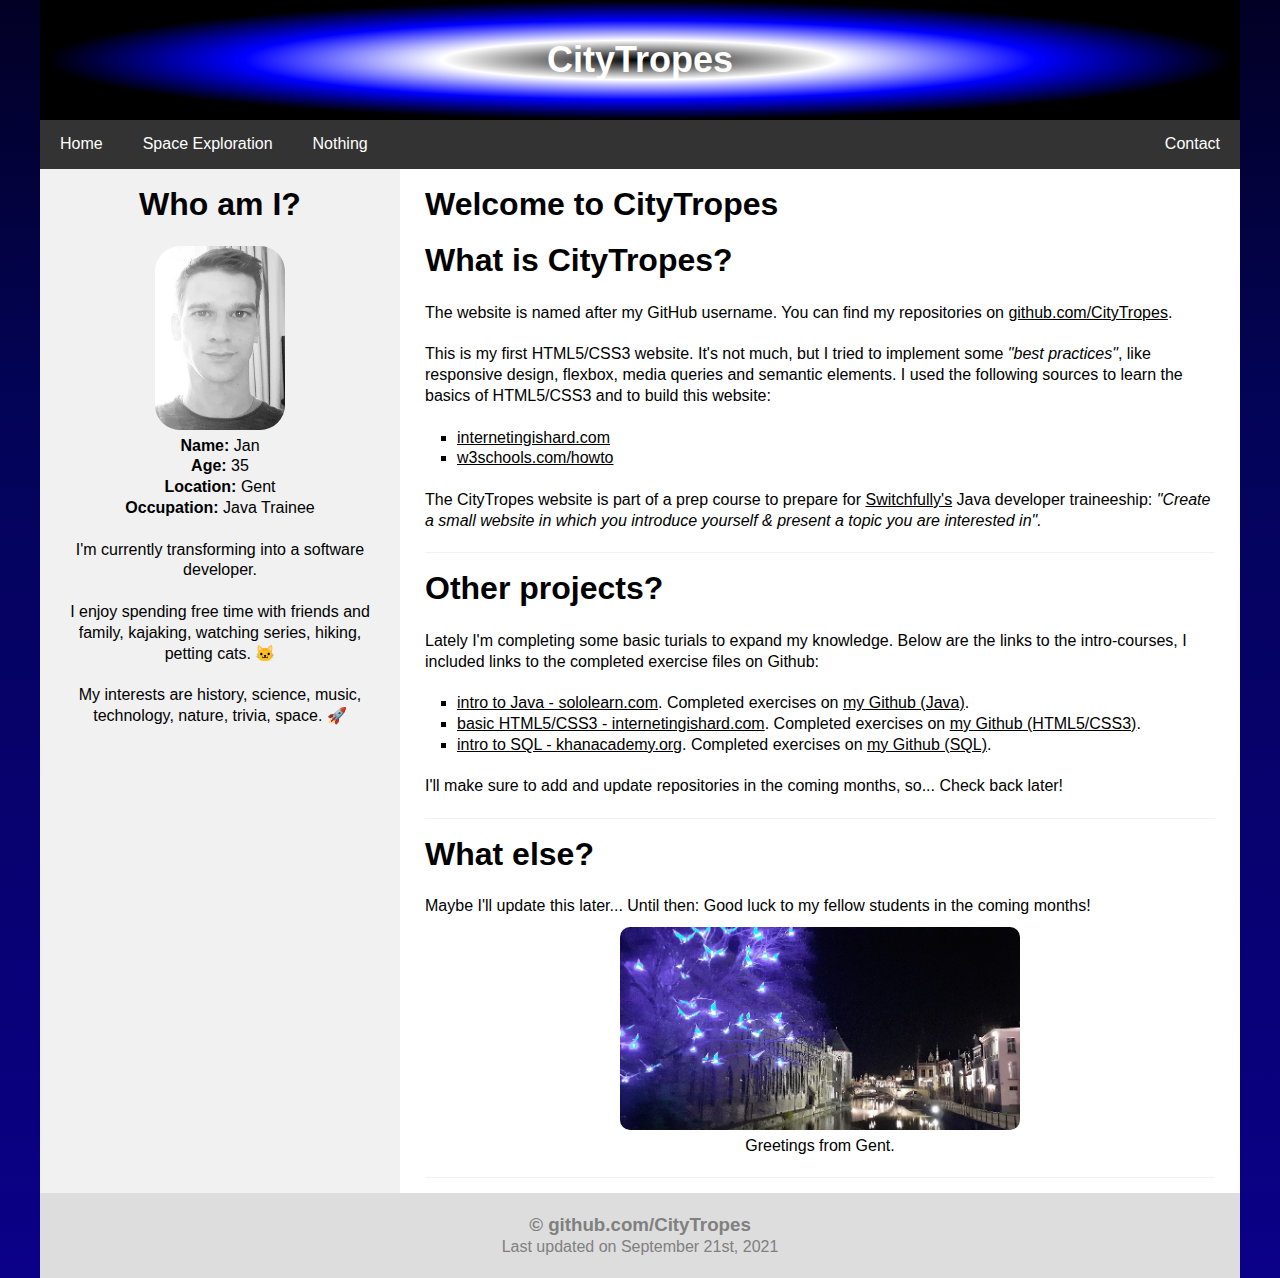
==== index.html @ 532b37c0 "init commit" ====
<!DOCTYPE html>
<html lang="en">
<head>
<title>Welcome to CityTropes</title>
<meta charset="UTF-8">
<link rel='stylesheet' href='styles/styles.css'/>
<meta name="viewport" content="width=device-width, initial-scale=1">
</head>

<body>

  <header class="header">
    <h1>CityTropes</h1>
  </header>

  <nav class="navbar">
    <a href="index.html">Home</a>
    <a href="pages/topic.html">Space Exploration</a>
    <a href="pages/nothing.html">Nothing</a>
    <a href="pages/contact.html" class="right">Contact</a>
  </nav>


  <div class="row">
    <section class="side">
      <h1>Who am I?</h1>
      <p><br></p>
      <p>
        <img class="profilepic" src='images/me.jpg' alt="profile picture"/>
      </p>
      <p>
        <strong>Name:</strong> Jan<br>
        <strong>Age:</strong> 35<br>
        <strong>Location: </strong> Gent<br>
        <strong>Occupation:</strong> Java Trainee<br>
      <p><br></p>
      <p>
         I'm currently transforming into a software developer.<br>
         <br>I enjoy spending free time with friends and family, kajaking, watching series, hiking, petting cats. &#128049;
         <br><br>My interests are history, science, music, technology, nature, trivia, space. &#128640;
      </p>
    </section>

    <section class="main">
      <h1>Welcome to CityTropes</h1>
      <!-- <p><br></p> -->

      <article class="article">
        <h1>What is CityTropes?</h1>
        <p><br>
          The website is named after my GitHub username. You can find my repositories on <a href='https://github.com/CityTropes' target='_blank'>github.com/CityTropes</a>.</p>
        <p><br>
          This is my first HTML5/CSS3 website. It's not much, but I tried to implement some <em>"best practices"</em>, like responsive design, flexbox, media queries and semantic elements.

          I used the following sources to learn the basics of HTML5/CSS3 and to build this website:<br>
          <br>
          <ul class="customIndent">
            <li><a href='https://www.internetingishard.com/' target='_blank'>internetingishard.com</a></li>
            <li><a href='https://www.w3schools.com/howto/' target='_blank'>w3schools.com/howto</a></li>
          </ul>
        </p>
          <p><br></p>
          <p>
            The CityTropes website is part of a prep course to prepare for <a href='https://switchfully.com/' target='_blank'>Switchfully's</a> Java developer traineeship: <em>"Create a small website in which you introduce yourself & present a topic you are interested in".</em>
          </p>
        <p><br></p>
      </article>

      <article class="article">
        <h1>Other projects?</h1>
        <p><br>
          Lately I'm completing some basic turials to expand my knowledge. Below are the links to the intro-courses, I included links to the completed exercise files on Github:<br>
          <br>
          <ul class="customIndent">
            <li><a href='https://www.sololearn.com/Course/Java' target='_blank'>intro to Java - sololearn.com</a>. Completed exercises on <a href='https://github.com/CityTropes/Basic_JAVA_Sololearn.com' target='_blank'>my Github (Java)</a>.</li>
            <li><a href='https://www.internetingishard.com/' target='_blank'>basic HTML5/CSS3 - internetingishard.com</a>. Completed exercises on <a href='https://github.com/CityTropes/HTML5_CSS3_internetingishard.com' target='_blank'>my Github (HTML5/CSS3)</a>.</li>
            <li><a href='https://www.khanacademy.org/computing/computer-programming/sql' target='_blank'>intro to SQL - khanacademy.org</a>. Completed exercises on <a href='https://github.com/CityTropes/intro_to_SQL_Khan_Academy' target='_blank'>my Github (SQL)</a>.</li>
          </ul>
        </p>
        <p><br></p>
        <p>
          I'll make sure to add and update repositories in the coming months, so... Check back later!
        </p>
        <p><br></p>
      </article>

      <article class="article">
        <h1>What else?</h1>
        <p><br>
          Maybe I'll update this later... Until then: Good luck to my fellow students in the coming months!

          <div class = "centerimage">
            <img class="articlepic" src='images/gent.jpg' alt="gent picture"/>
            <br>Greetings from Gent.
          </div>

        </p>
        <p><br></p>
      </article>

    </section>
  </div>

  <footer class="footer">
    <h3>
      <a class="footerlink" href='https://github.com/CityTropes' target='_blank'>&#169; github.com/CityTropes</a>
    </h3>
    <p class="footertext">Last updated on September 21st, 2021</p>
  </footer>


</body>
</html>
---- styles/styles.css ----
body {
 font-family: Arial, Helvetica, sans-serif;
 line-height: 1.3;
 max-width: 1200px;
 margin:auto;
 background: rgb(2,0,36);
 background: linear-gradient(180deg, rgba(2,0,36,1) 0%, rgba(3,3,87,1) 31%, rgba(11,0,136,1) 100%);
 background-repeat: no-repeat;
 background-color: rgba(11,0,136,1);
}

/* unvisited and visited link */
a:link, a:visited {
 color: black;
}

/* mouse over link */ /* selected link */
a:hover, a:active {
 color: blue;
}

.header {
  padding: 20px; /* some padding */
  text-align: center;
  background: #1abc9c; /* green background */
  color: white; /* white text color */
  /*background-image: url("images/gent.jpg");*/
  background-image: radial-gradient(Black, white, blue, Black 70%); /*#333*/
  background-color: #cccccc; /* Used if the image is unavailable */
  height: 120px; /* You must set a specified height */
  background-repeat: no-repeat; /* Do not repeat the image */
  background-size: cover; /* Resize the background image to cover the entire container */
}
.header h1 {
  font-size: 36px;
  padding-top: 17px;
}

/* Style the top navigation bar */
.navbar {
  overflow: hidden; /* Hide overflow */
  background-color: #333; /* Dark background color */
}

/* Style the navigation bar links */
.navbar a {
  float: left; /* Make sure that the links stay side-by-side */
  display: block; /* Change the display to block, for responsive reasons (see below) */
  color: white; /* White text color */
  text-align: center; /* Center the text */
  padding: 14px 20px; /* Add some padding */
  text-decoration: none; /* Remove underline */
}

/* Right-aligned link */
.navbar a.right {
  float: right; /* Float a link to the right */
}

/* Change color on hover/mouse-over */
.navbar a:hover {
  background-color: #ddd; /* Grey background color */
  color: black; /* Black text color */
}

/* Ensure proper sizing. Use CSS Flexbox to handle layout */
* {
  margin: 0;
  padding: 0;
  box-sizing: border-box;
}

/* Column container */
.row {
  display: flex;
  flex-wrap: wrap;
}

/* Create two unequal columns that sits next to each other */
/* Sidebar/left column */
.side {
  flex: 30%; /* Set the width of the sidebar */
  background-color: #f1f1f1; /* Grey background color */
  padding: 15px 30px; /* Some padding */
  text-align: center;
}
.side h1 {
  text-align: center;
}


/* Main column */
.main {
  flex: 70%; /* Set the width of the main content */
  background-color: white; /* White background color */
  padding: 15px 25px; /* Some padding */
}

.article {
  border-bottom: solid;
  border-bottom-width: thin;
  border-color: #f1f1f1;
  padding-top: 15px;
}

.profilepic{
  width: 130px;
  border-radius: 25px;
}
.customIndent {
  padding-left: 2em;
  list-style-type: square;
}

.articlepic {
  max-width: 400px;
  border-radius: 10px;
  margin-top: 10px;
}
.centerimage {
  text-align: center;
}


/* Style inputs with type="text", select elements and textareas */
input[type=text], select, textarea {
 width: 100%; /* Full width */
 padding: 12px; /* Some padding */
 border: 1px solid #ccc; /* Gray border */
 border-radius: 4px; /* Rounded borders */
 box-sizing: border-box; /* Make sure that padding and width stays in place */
 margin-top: 6px; /* Add a top margin */
 margin-bottom: 16px; /* Bottom margin */
}

/* Style the submit button with a specific background color etc */
input[type=submit] {
 background-color: #04AA6D;
 color: white;
 padding: 12px 20px;
 border: none;
 border-radius: 4px;
 cursor: pointer;
}

/* When moving the mouse over the submit button, add a darker green color */
input[type=submit]:hover {
 background-color: #45a049;
}

.customBackground{
  background-image: gradient(Black, white);
}

/* Add a background color and some padding around the form */
.formcontainer {
width: 450px;
 border-radius: 5px;
 background-color: #f2f2f2;
 padding: 20px;
 margin:auto;
}

.footer {
  padding: 20px; /* Some padding */
  text-align: center; /* Center text*/
  background: #ddd;  Grey background */
}
a.footerlink {
  text-decoration: none;
  color: Grey;
}
p.footertext {
  color: Grey;
}
/* Responsive layout - when the screen is less than 700px wide, make the two columns stack on top of each other instead of next to each other */
@media screen and (max-width: 700px) {
  .row {
    flex-direction: column;
  }
}
/* Responsive layout - when the screen is less than 400px wide, make the navigation links stack on top of each other instead of next to each other */
@media screen and (max-width: 400px) {
  .navbar a {
    float: none;
    width: 100%;
  }
  .articlepic {
    width: 60%;
  }
}
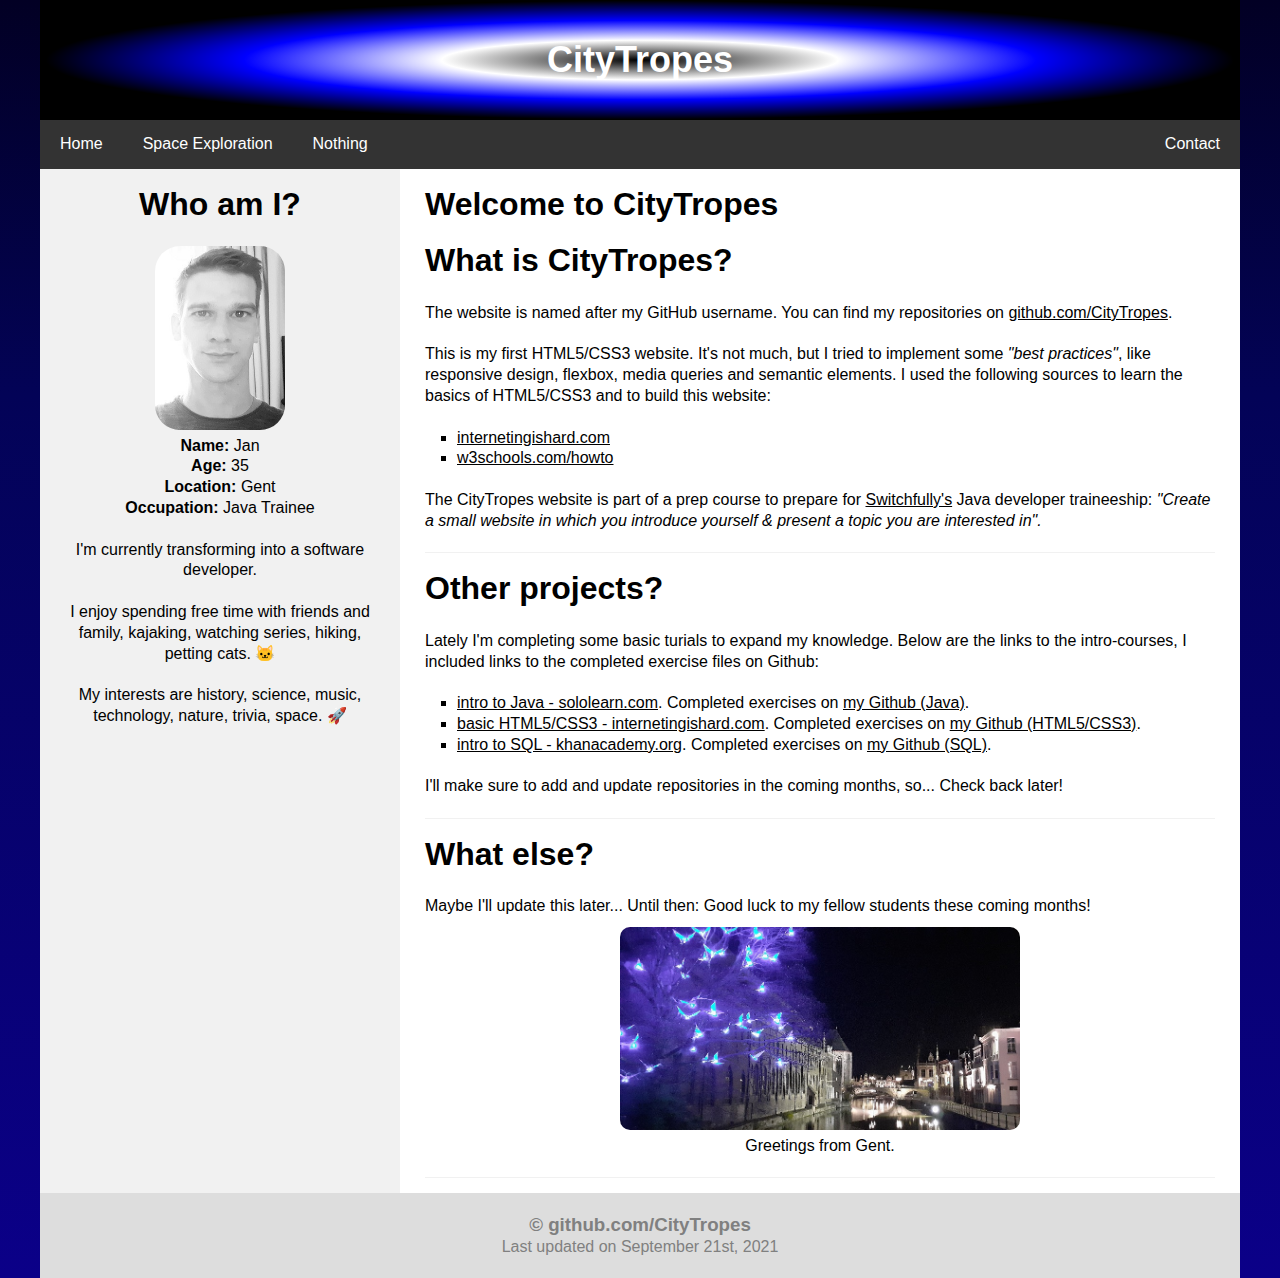
==== commit a67865f0: "Update index.html" ====
--- a/index.html
+++ b/index.html
@@ -87,7 +87,7 @@
       <article class="article">
         <h1>What else?</h1>
         <p><br>
-          Maybe I'll update this later... Until then: Good luck to my fellow students in the coming months!
+          Maybe I'll update this later... Until then: Good luck to my fellow students these coming months!
 
           <div class = "centerimage">
             <img class="articlepic" src='images/gent.jpg' alt="gent picture"/>
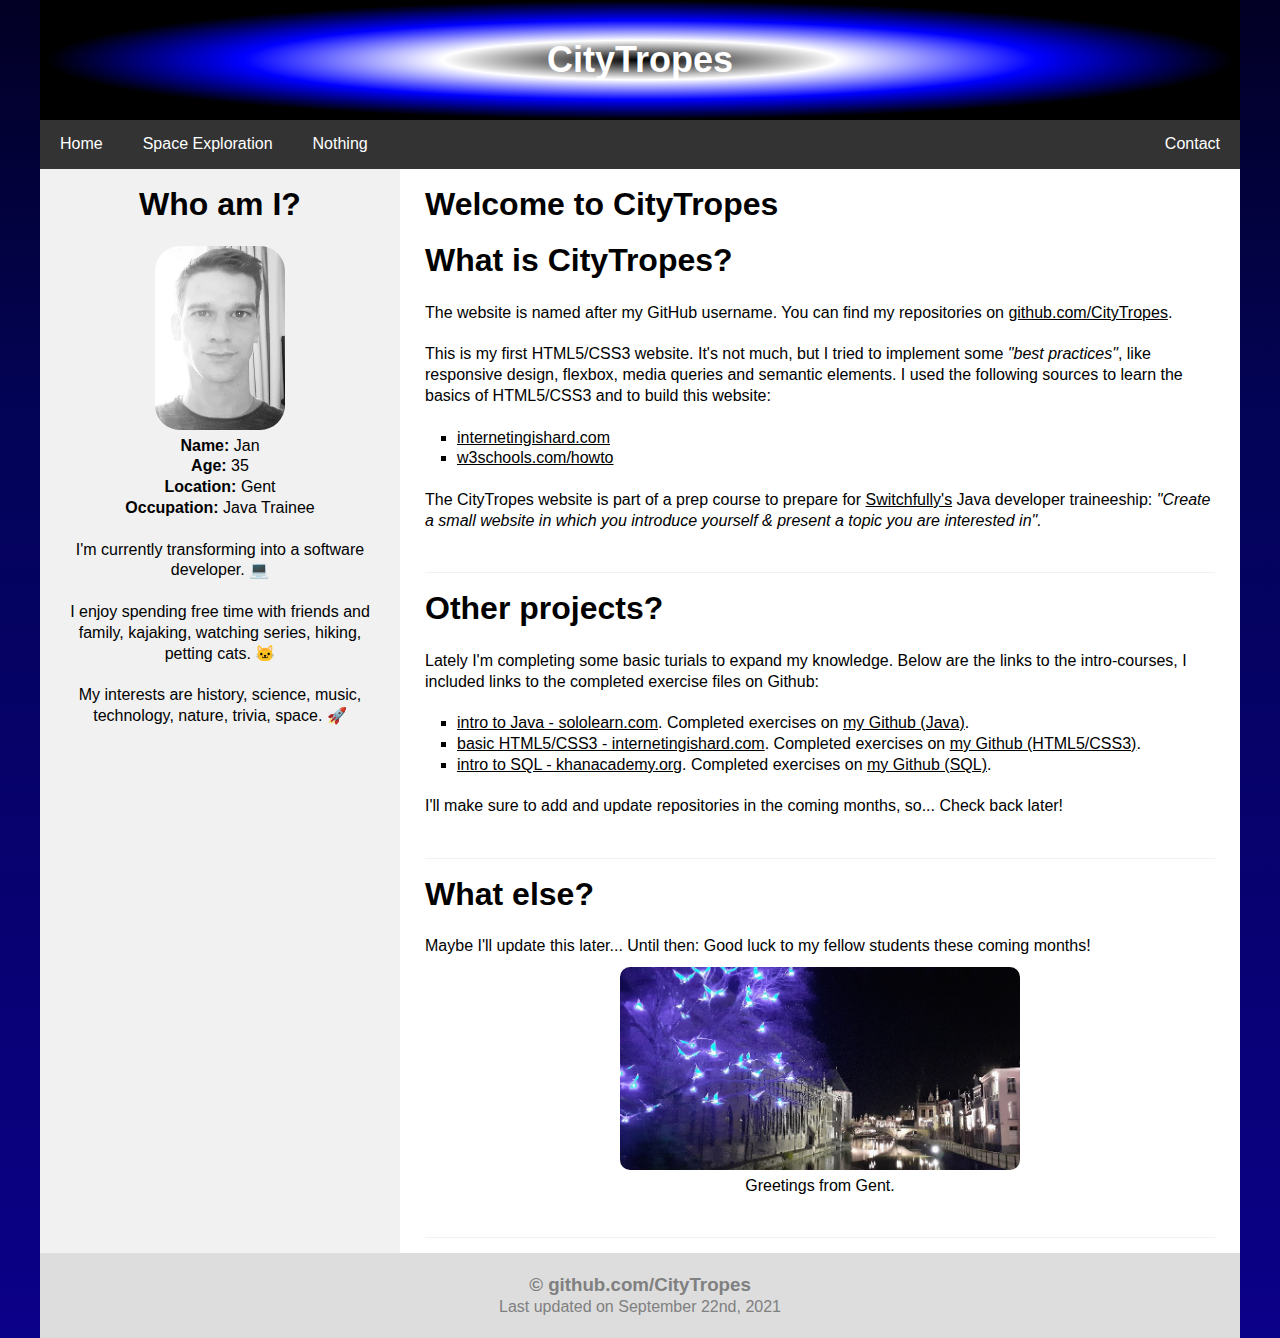
==== commit 453ec2d5: "added content" ====
--- a/index.html
+++ b/index.html
@@ -35,7 +35,7 @@
         <strong>Occupation:</strong> Java Trainee<br>
       <p><br></p>
       <p>
-         I'm currently transforming into a software developer.<br>
+         I'm currently transforming into a software developer. &#128187;<br>
          <br>I enjoy spending free time with friends and family, kajaking, watching series, hiking, petting cats. &#128049;
          <br><br>My interests are history, science, music, technology, nature, trivia, space. &#128640;
       </p>
@@ -105,7 +105,7 @@
     <h3>
       <a class="footerlink" href='https://github.com/CityTropes' target='_blank'>&#169; github.com/CityTropes</a>
     </h3>
-    <p class="footertext">Last updated on September 21st, 2021</p>
+    <p class="footertext">Last updated on September 22nd, 2021</p>
   </footer>
 
 
--- a/styles/styles.css
+++ b/styles/styles.css
@@ -101,6 +101,7 @@
   border-bottom-width: thin;
   border-color: #f1f1f1;
   padding-top: 15px;
+  padding-bottom: 20px;
 }
 
 .profilepic{
@@ -178,6 +179,9 @@
   .row {
     flex-direction: column;
   }
+  .articlepic {
+    width: 80%;
+  }
 }
 /* Responsive layout - when the screen is less than 400px wide, make the navigation links stack on top of each other instead of next to each other */
 @media screen and (max-width: 400px) {
@@ -188,4 +192,7 @@
   .articlepic {
     width: 60%;
   }
+/*  .centerimage {
+    width: 60%;
+  }*/
 }
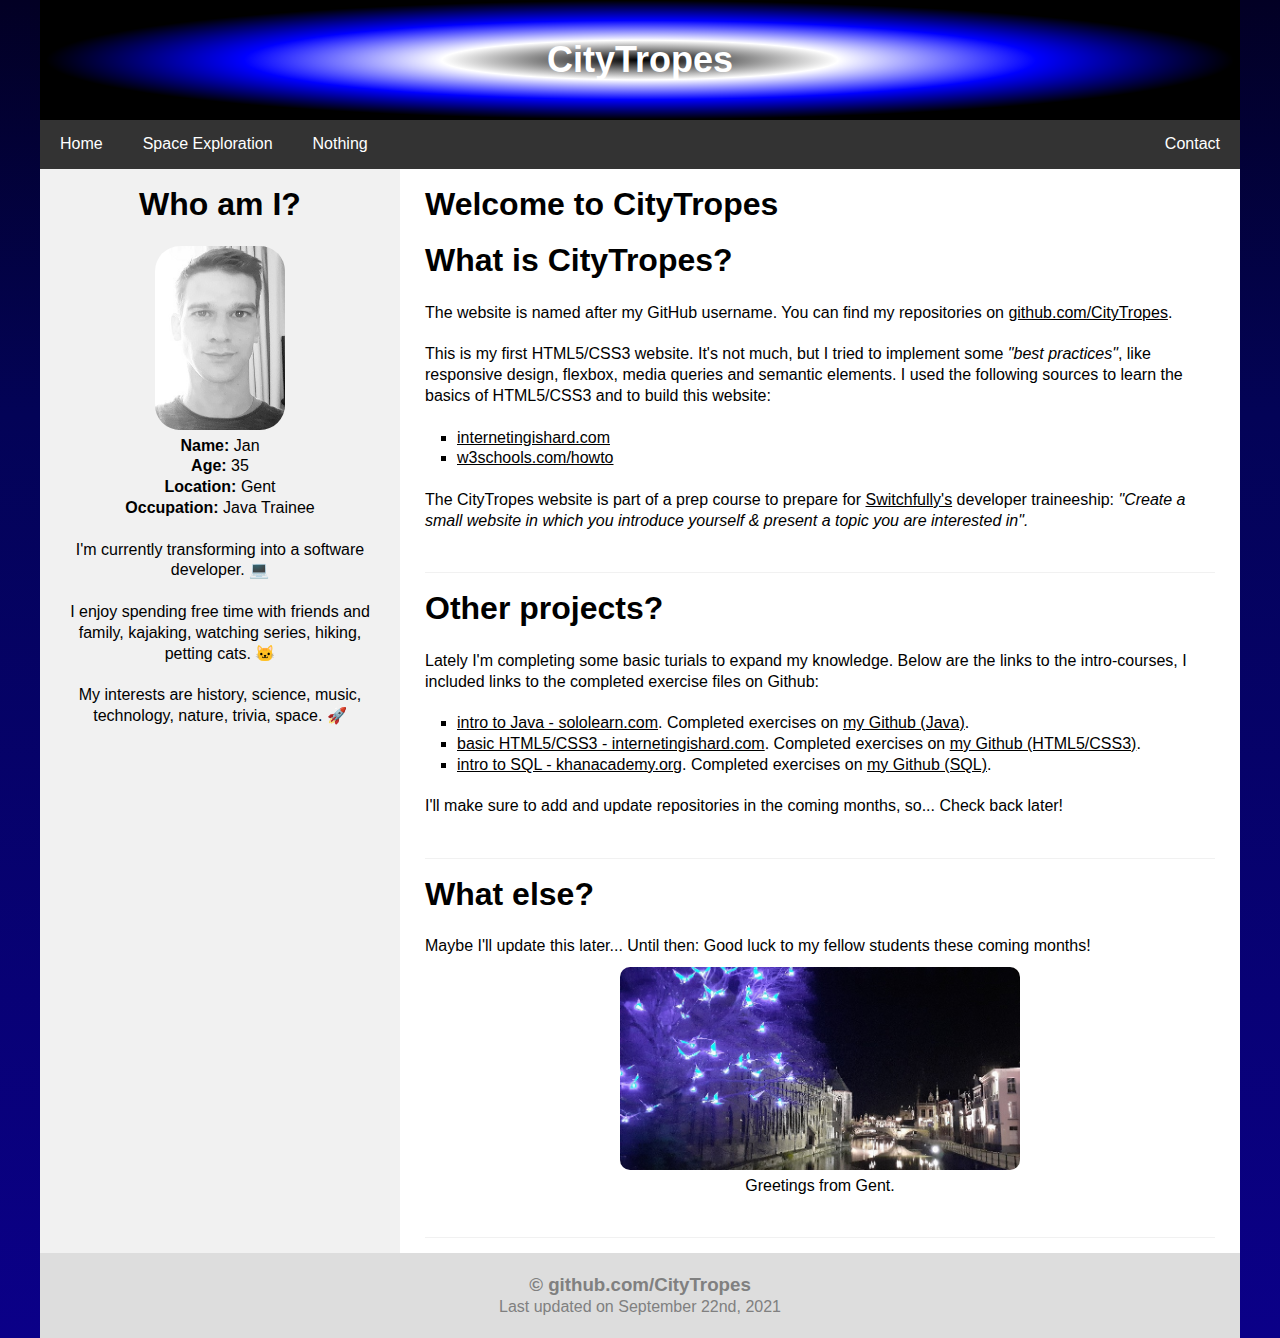
==== commit 86455cfd: "Update index.html" ====
--- a/index.html
+++ b/index.html
@@ -61,7 +61,7 @@
         </p>
           <p><br></p>
           <p>
-            The CityTropes website is part of a prep course to prepare for <a href='https://switchfully.com/' target='_blank'>Switchfully's</a> Java developer traineeship: <em>"Create a small website in which you introduce yourself & present a topic you are interested in".</em>
+            The CityTropes website is part of a prep course to prepare for <a href='https://switchfully.com/' target='_blank'>Switchfully's</a> developer traineeship: <em>"Create a small website in which you introduce yourself & present a topic you are interested in".</em>
           </p>
         <p><br></p>
       </article>
